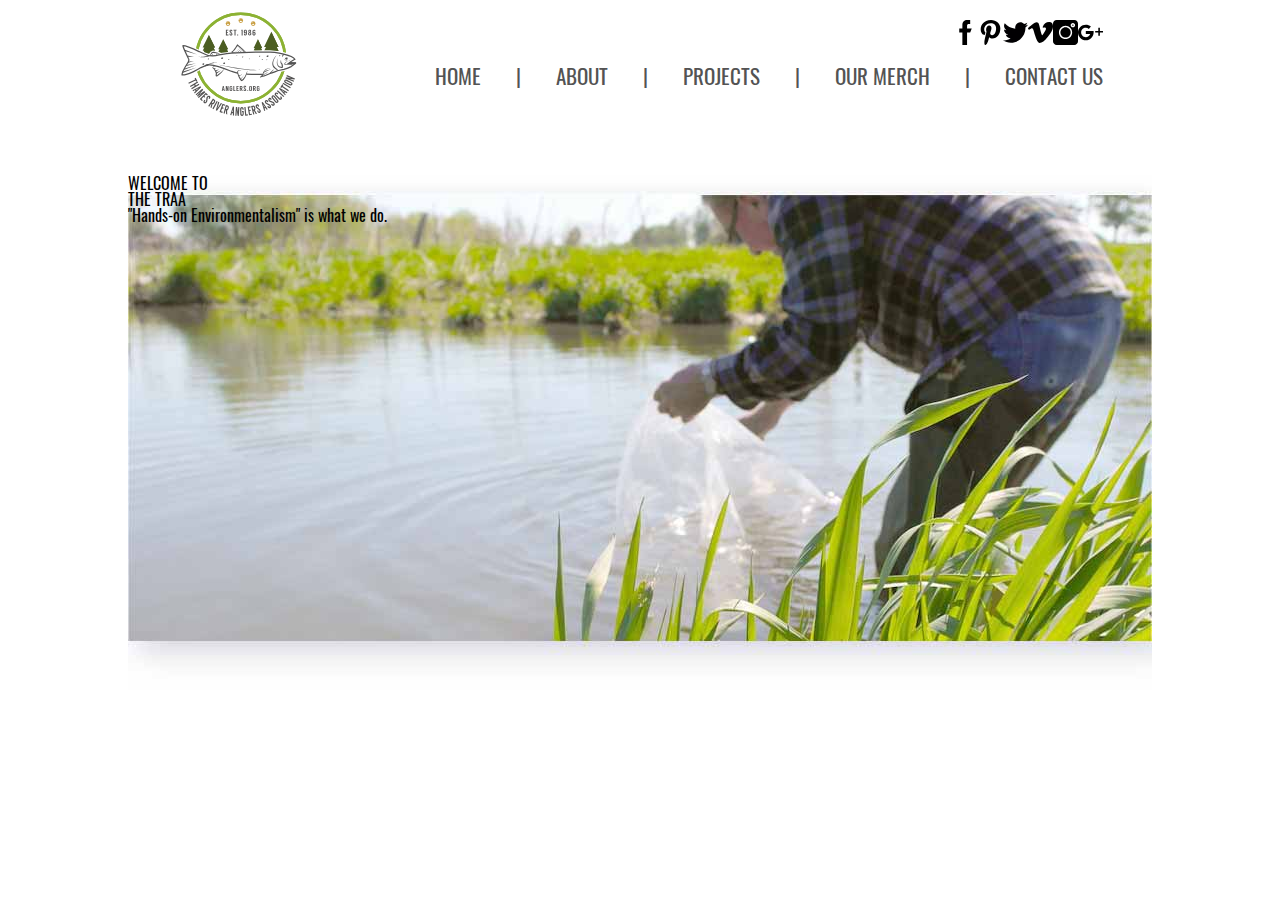
==== index.html @ b07d93be "linked fonts via @font-face, coded parts of html and css" ====
<!doctype html>
<html lang=en>

<head>
	<meta charset="utf-8">
		<title>
			Anglers - Home
		</title>
	<!--CSS RESET-->
	<link rel="stylesheet" type="text/css" href="css/reset.css"> 
	<!--CSS STYLING-->
	<link rel="stylesheet" type="text/css" href="css/main.css"> 

</head>

<body>
	<div id="siteContainer">
		<header>
			<div><img src='images/logo.svg' id="mainLogo"></div>
			<div id='socialNav'>
				<div id='socialHead'>
					<img src="images/icon_facebook.svg" alt='facebook'>
					<img src="images/icon_pinterest.svg" alt='pinterest'>
					<img src="images/icon_twitter.svg" alt='twitter'>
					<img src="images/icon_vimeo.svg" alt='vimeo'>
					<img src="images/icon_instagram.svg" alt='instagram'>
					<img src="images/icon_google_plus.svg" alt='google plus'>
				</div>
				<div id='navHead'>
					<nav>
						<ul>
							<li><a href="index.html" class="navHeadA">HOME</a>|</li>
							<li><a href='#' class="navHeadA">ABOUT</a>|</li>
							<li><a href='#' class="navHeadA">PROJECTS</a>|</li>
							<li><a href='#' class="navHeadA">OUR MERCH</a>|</li>
							<li><a href='#' class="navHeadA2">CONTACT US</a></li>

						</ul>
					</nav>

				</div>

			</div>


		</header>

		<div id='heroArea'>
			<h1>WELCOME TO<br>
				THE TRAA</h1>
				<p>"Hands-on Environmentalism" is what we do.</p>



		</div>




	</div>


<!--JAVASCRIPT LINK-->
<script src="js/main.js" type="text/javascript"></script>
</body>

</html>
---- css/main.css ----
@charset "utf-8";
/* CSS Document */

.hidden{
	display: none;
}



/*@FONT FACE LINKING*/
@font-face{
	font-family: 'Oswald';
	src: url('../fonts/Oswald-Bold.woff2') format('woff2'),
        url('../fonts/Oswald-Bold.woff') format('woff');
    font-weight: bold;
    font-style: normal;
}

@font-face {
    font-family: 'Oswald';
    src: url('../fonts/Oswald-Regular.woff2') format('woff2'),
        url('../fonts/Oswald-Regular.woff') format('woff');
    font-weight: normal;
    font-style: normal;
}

@font-face {
    font-family: 'Oswald';
    src: url('../fonts/Oswald-Light.woff2') format('woff2'),
        url('../fonts/Oswald-Light.woff') format('woff');
    font-weight: 300;
    font-style: normal;
}

@font-face {
    font-family: 'Oswald';
    src: url('../fonts/Oswald-SemiBold.woff2') format('woff2'),
        url('../fonts/Oswald-SemiBold.woff') format('woff');
    font-weight: 600;
    font-style: normal;
}

@font-face {
    font-family: 'Oswald';
    src: url('../fonts/Oswald-Medium.woff2') format('woff2'),
        url('../fonts/Oswald-Medium.woff') format('woff');
    font-weight: 500;
    font-style: normal;
}

@font-face {
    font-family: 'Oswald';
    src: url('../fonts/Oswald-ExtraLight.woff2') format('woff2'),
        url('../fonts/Oswald-ExtraLight.woff') format('woff');
    font-weight: 200;
    font-style: normal;
}

@font-face {
    font-family: 'Quattrocento';
    src: url('../fonts/Quattrocento-Bold.woff2') format('woff2'),
        url('../fonts/Quattrocento-Bold.woff') format('woff');
    font-weight: bold;
    font-style: normal;
}

@font-face {
    font-family: 'Quattrocento';
    src: url('../fonts/Quattrocento.woff2') format('woff2'),
        url('../fonts/Quattrocento.woff') format('woff');
    font-weight: normal;
    font-style: normal;
}

/*END OF FONT LINKING*/

/*SITE WIDE RULES*/

#siteContainer{
	width: 1024px;
	margin: 0 auto;
}

body{
	font-family: 'Oswald', 'arial', 'sans-serif';
}


/**********************HEADER**********************/
header{
	height: 175px;
	display: flex;
	justify-content: space-around;
}

#mainLogo{
	width: 125px;
	height: 125px;
}

nav a{
	text-decoration: none;
	color: #535353;
}

#socialHead{
	height: 25px;
}

#navHead li{
	color: #535353;
}

#navHead ul, #socialHead{
	display: flex;
	justify-content: flex-end;
}

#navHead ul li{
	font-size: 21px;

}

.navHeadA{
	margin-left: 35px;
	margin-right: 35px;
}

.navHeadA2{
	margin-left: 35px;
}


#navHead ul li a:hover{
	color: #b7964b;
}

#socialHead img:hover{
	color: #b7964b;
}

#socialHead{
	margin-top: 20px;
}

#navHead{
	margin-top: 20px;
}



/**********************HERO IMAGE (HOME)**********************/

#heroArea{
	background-image: url("../images/hero_man.jpg");
	height: 515px;
	margin-top: 0px;
}
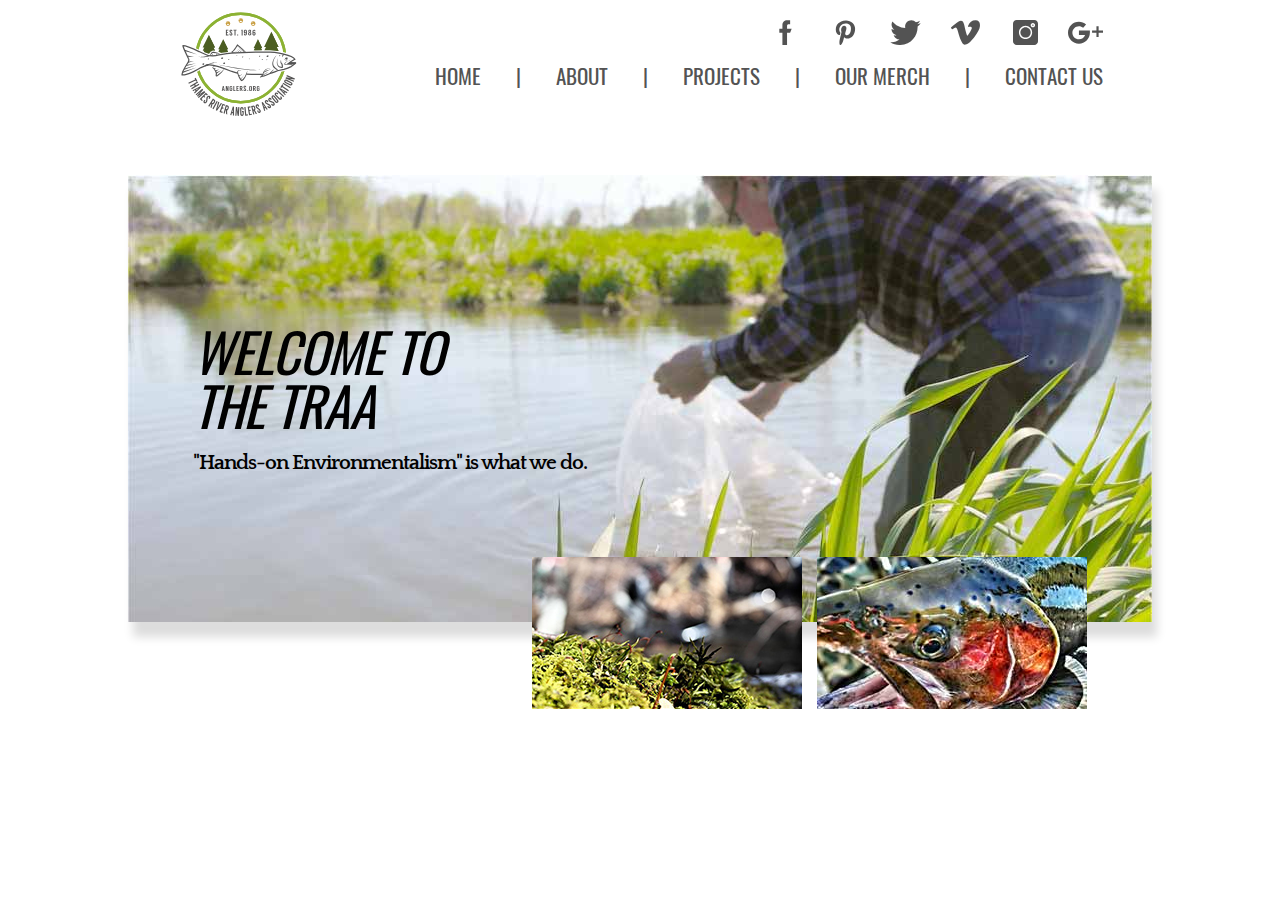
==== commit 2cbbbd3b: "new changes to html and css" ====
--- a/index.html
+++ b/index.html
@@ -19,6 +19,7 @@
 			<div><img src='images/logo.svg' id="mainLogo"></div>
 			<div id='socialNav'>
 				<div id='socialHead'>
+					
 					<img src="images/icon_facebook.svg" alt='facebook'>
 					<img src="images/icon_pinterest.svg" alt='pinterest'>
 					<img src="images/icon_twitter.svg" alt='twitter'>
@@ -46,14 +47,16 @@
 		</header>
 
 		<div id='heroArea'>
+			<div id='heroText'>
 			<h1>WELCOME TO<br>
 				THE TRAA</h1>
 				<p>"Hands-on Environmentalism" is what we do.</p>
-
-
-
+			</div>
 		</div>
-
+		<div id='heroSlide'>
+				<img src="images/plant_slide.jpg" alt='plant close up'>
+				<img src="images/fish_slide.jpg" alt='fish close up' id='slideImg'>
+			</div>
 
 
 
--- a/css/main.css
+++ b/css/main.css
@@ -90,7 +90,7 @@
 header{
 	height: 175px;
 	display: flex;
-	justify-content: space-around;
+    justify-content: space-around;
 }
 
 #mainLogo{
@@ -103,8 +103,14 @@
 	color: #535353;
 }
 
+
 #socialHead{
 	height: 25px;
+}
+
+#socialHead img{
+    width: 35px;
+    margin-left: 25px;
 }
 
 #navHead li{
@@ -131,7 +137,7 @@
 }
 
 
-#navHead ul li a:hover{
+#socialNav a:hover{
 	color: #b7964b;
 }
 
@@ -153,6 +159,43 @@
 
 #heroArea{
 	background-image: url("../images/hero_man.jpg");
-	height: 515px;
+	background-repeat: no-repeat; 
+    height: 447px;
 	margin-top: 0px;
-}	+    display: flex;
+    align-items: center;
+    box-shadow: 5px 15px 9px #dddddd;
+}	
+
+#heroText{
+    margin-left: 65px;
+}
+
+#heroArea h1{
+    font-size: 54px;
+    font-style: italic;
+    color: #010101;
+    letter-spacing: -1px;
+}
+
+#heroArea p{
+    font-size: 21px;
+    font-family: 'Quattrocento';
+    font-weight: bold;
+    letter-spacing: -1px;
+    color: #010101;
+    margin-top: 20px;
+}
+
+#heroSlide{
+    display: flex;
+    justify-content: flex-end;
+    position: relative;
+    bottom: 65px;
+    right: 65px;
+}
+
+#slideImg{
+    margin-left: 15px;
+}
+
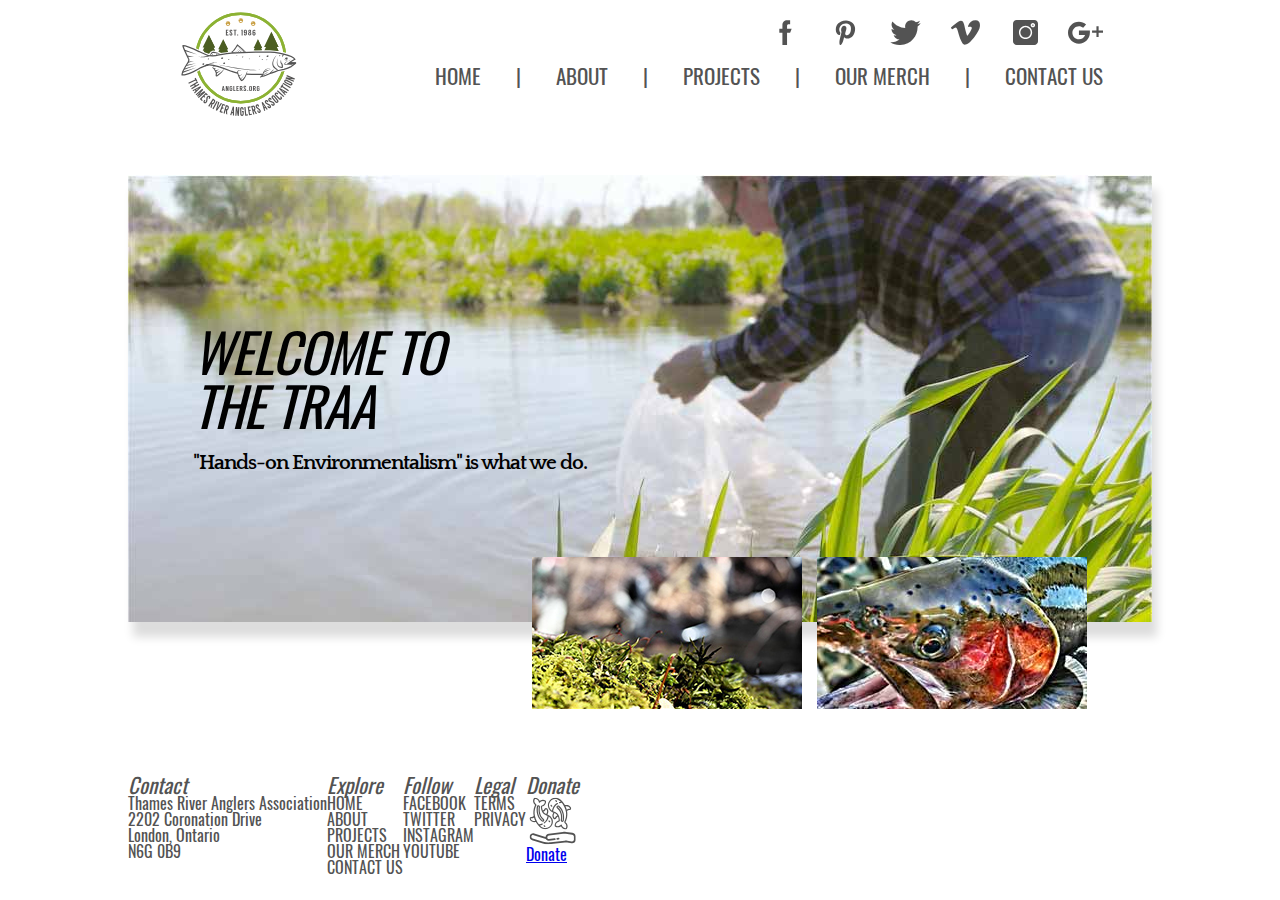
==== commit 5723411d: "added icon_donate.svg to images folder, created footer in html" ====
--- a/index.html
+++ b/index.html
@@ -60,6 +60,71 @@
 
 
 
+	
+
+
+
+
+
+	<footer>
+		<div id='contactFoot'>
+			<h3>Contact</h3>
+			<p>Thames River Anglers Association<br>
+			2202 Coronation Drive<br>
+			London, Ontario<br>
+			N6G 0B9</p>
+			
+		</div>
+
+		<div id='exploreFoot'>
+			<h3>Explore</h3>
+			<nav>
+				<ul>
+					<li><a href="index.html">HOME</a></li>
+					<li><a href="#">ABOUT</a></li>
+					<li><a href="#">PROJECTS</a></li>
+					<li><a href="#">OUR MERCH</a></li>
+					<li><a href="#">CONTACT US</a></li>
+				</ul>
+			</nav>
+			
+			
+		</div>
+
+		<div id='followFoot'>
+			<h3>Follow</h3>
+			<nav>
+				<ul>
+					<li><a href="#">FACEBOOK</a></li>
+					<li><a href="#">TWITTER</a></li>
+					<li><a href="#">INSTAGRAM</a></li>
+					<li><a href="#">YOUTUBE</a></li>
+				</ul>
+			</nav>
+			
+		</div>
+
+		<div id='legalFoot'>
+			<h3>Legal</h3>
+			<nav>
+				<ul>
+					<li><a href="#">TERMS</a></li>
+					<li><a href="#">PRIVACY</a></li>
+				</ul>
+			</nav>
+			
+		</div>
+
+		<div id='donateFoot'>
+			<h3>Donate</h3>
+			<a href="#"><img src="images/icon_donate.svg">Donate</a>
+				
+			
+		</div>
+
+
+	</footer>
+
 	</div>
 
 
--- a/css/main.css
+++ b/css/main.css
@@ -199,3 +199,27 @@
     margin-left: 15px;
 }
 
+
+
+
+
+
+
+
+/**********************FOOTER**********************/
+
+footer{
+    display: flex;
+    flex-direction: row;
+}
+
+footer p{
+    color: #535353;
+}
+
+
+footer h3{
+    font-style: italic;
+    font-size: 21px;
+    color: #535353;
+}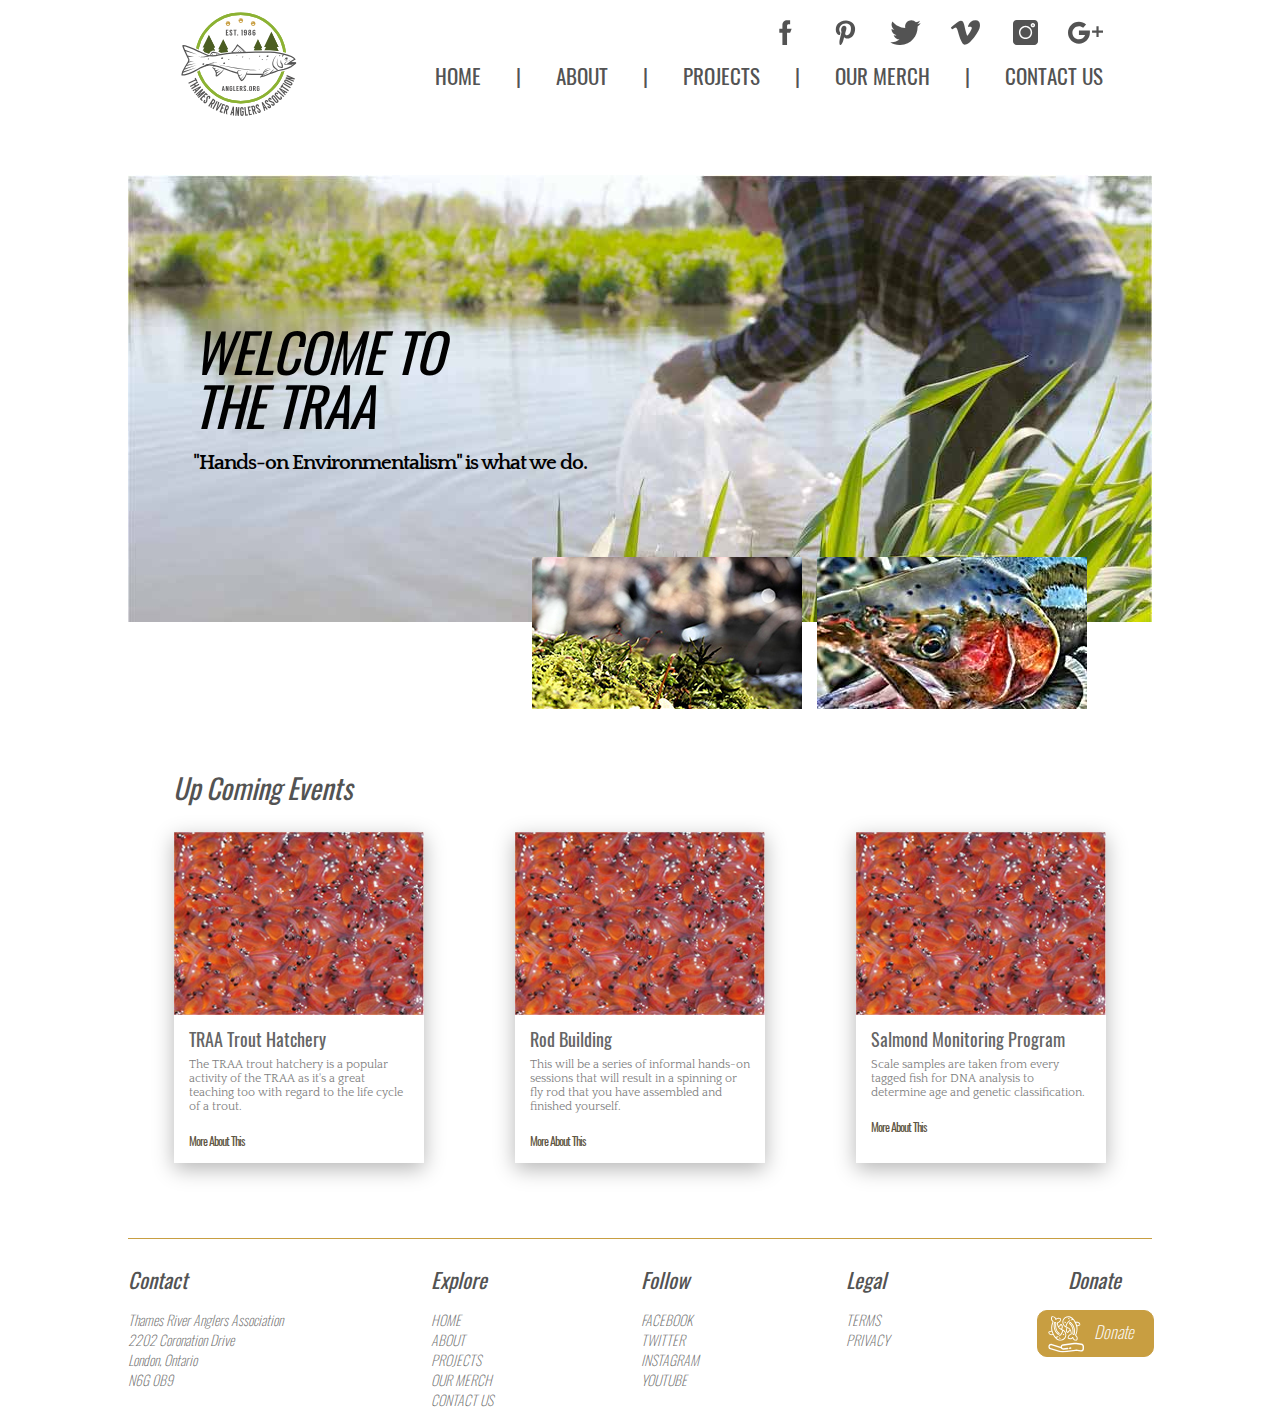
==== commit abc7360a: "completed footer and home page" ====
--- a/index.html
+++ b/index.html
@@ -46,17 +46,57 @@
 
 		</header>
 
-		<div id='heroArea'>
+		<section id='heroArea'>
 			<div id='heroText'>
 			<h1>WELCOME TO<br>
 				THE TRAA</h1>
 				<p>"Hands-on Environmentalism" is what we do.</p>
 			</div>
-		</div>
+		</section>
 		<div id='heroSlide'>
 				<img src="images/plant_slide.jpg" alt='plant close up'>
 				<img src="images/fish_slide.jpg" alt='fish close up' id='slideImg'>
 			</div>
+
+		<section id='eventsSec'>
+			<h2>Up Coming Events</h2>
+			<div id='events'>
+			
+			<div class='events'>
+				<img src="images/trout_hatch.jpg">
+				<div class='eventsDesc'>
+				<h3>TRAA Trout Hatchery</h3>
+				<p>The TRAA trout hatchery is a popular activity of the TRAA as it's a great teaching too with regard to the life cycle of a trout.</p>
+				<a href="#"><p>More About This</p></a>
+				</div>
+
+				
+			</div>
+
+			<div class='events'>
+				<img src="images/trout_hatch.jpg">
+				<div class='eventsDesc'>
+				<h3>Rod Building</h3>
+				<p>This will be a series of informal hands-on sessions that will result in a spinning or fly rod that you have assembled and finished yourself.</p>
+				<a href="#"><p>More About This</p></a>
+				</div>
+
+				
+			</div>
+
+			<div class='events'>
+				<img src="images/trout_hatch.jpg">
+				<div class='eventsDesc'>
+				<h3>Salmond Monitoring Program</h3>
+				<p>Scale samples are taken from every tagged fish for DNA analysis to determine age and genetic classification.</p>
+				<a href="#"><p>More About This</p></a>
+				</div>
+
+				
+			</div>
+
+		</div>
+		</section>
 
 
 
@@ -65,7 +105,7 @@
 
 
 
-
+<!--*************************FOOTER******************-->
 	<footer>
 		<div id='contactFoot'>
 			<h3>Contact</h3>
@@ -117,8 +157,12 @@
 
 		<div id='donateFoot'>
 			<h3>Donate</h3>
-			<a href="#"><img src="images/icon_donate.svg">Donate</a>
-				
+			<a href="#">
+				<div id='donateBut'>
+				<img src="images/icon_donate.svg">
+				<p>Donate</p>
+			</div>
+			 </a>
 			
 		</div>
 
--- a/css/main.css
+++ b/css/main.css
@@ -138,11 +138,11 @@
 
 
 #socialNav a:hover{
-	color: #b7964b;
+	color: #c89e41;
 }
 
 #socialHead img:hover{
-	color: #b7964b;
+	color: #c89e41;
 }
 
 #socialHead{
@@ -164,7 +164,6 @@
 	margin-top: 0px;
     display: flex;
     align-items: center;
-    box-shadow: 5px 15px 9px #dddddd;
 }	
 
 #heroText{
@@ -199,22 +198,78 @@
     margin-left: 15px;
 }
 
-
-
-
-
+/**********************EVENTS (HOME)**********************/
+
+#events{
+    display: flex;
+    justify-content: space-around;
+    margin-top: 30px;
+}
+
+#eventsSec h2{
+    font-size: 28px;
+    color: #535353;
+    margin-left: 45px;
+    font-style: italic;
+}
+
+
+
+.events{
+    display: flex;
+    flex-direction: column;
+    width: 250px;
+    box-shadow: 0 6px 20px 0 #b6b6b6;
+}
+
+.eventsDesc{
+    margin: 15px;
+}
+
+.eventsDesc h3{
+    font-size: 18px;
+    color: #656565;
+}
+
+.eventsDesc p{
+    font-size: 12px;
+    font-family: 'Quattrocento';
+    margin-top: 10px;
+    line-height: 14px;
+    color: gray;
+}
+
+.eventsDesc a p{
+    margin-top: 20px;
+    margin-bottom: auto;
+    color: #5f5644;
+    font-family: 'Oswald';
+    letter-spacing: -1px;
+}
+
+.events a{
+    text-decoration: none;
+}
 
 
 
 /**********************FOOTER**********************/
 
+/*dev reminder: use JS for dontate button*/
 footer{
     display: flex;
     flex-direction: row;
+    justify-content: space-between;
+    border-top: solid 1px #c89e41;
+    margin-top: 75px;
 }
 
 footer p{
-    color: #535353;
+    color: #717171;
+    font-size: 14px;
+    font-style: italic;
+    line-height: 20px;
+    font-weight: lighter;
 }
 
 
@@ -222,4 +277,48 @@
     font-style: italic;
     font-size: 21px;
     color: #535353;
-}+    margin-top: 30px;
+    margin-bottom: 20px;
+}
+
+footer a{
+    color: #717171;
+    font-size: 14px;
+    font-style: italic;
+    font-weight: lighter;
+    line-height: 20px;
+    text-decoration: none;
+}
+
+footer a:hover{
+    color: #c89e41;
+}
+
+#donateFoot{
+    width: 115px; 
+}
+
+#donateBut{
+    width: 115px;
+    height: 45px;
+    display: flex;
+    border: solid 1px #c89e41;
+    border-radius: 10px;
+    background-color: #c89e41;
+}
+
+#donateBut p{
+    font-size: 17px;
+    padding-top: 11px;
+    color: white;
+}
+
+#donateFoot h3{
+    text-align: center;
+}
+
+#donateBut img{
+    width: 50px;
+    padding: 3px;
+}
+
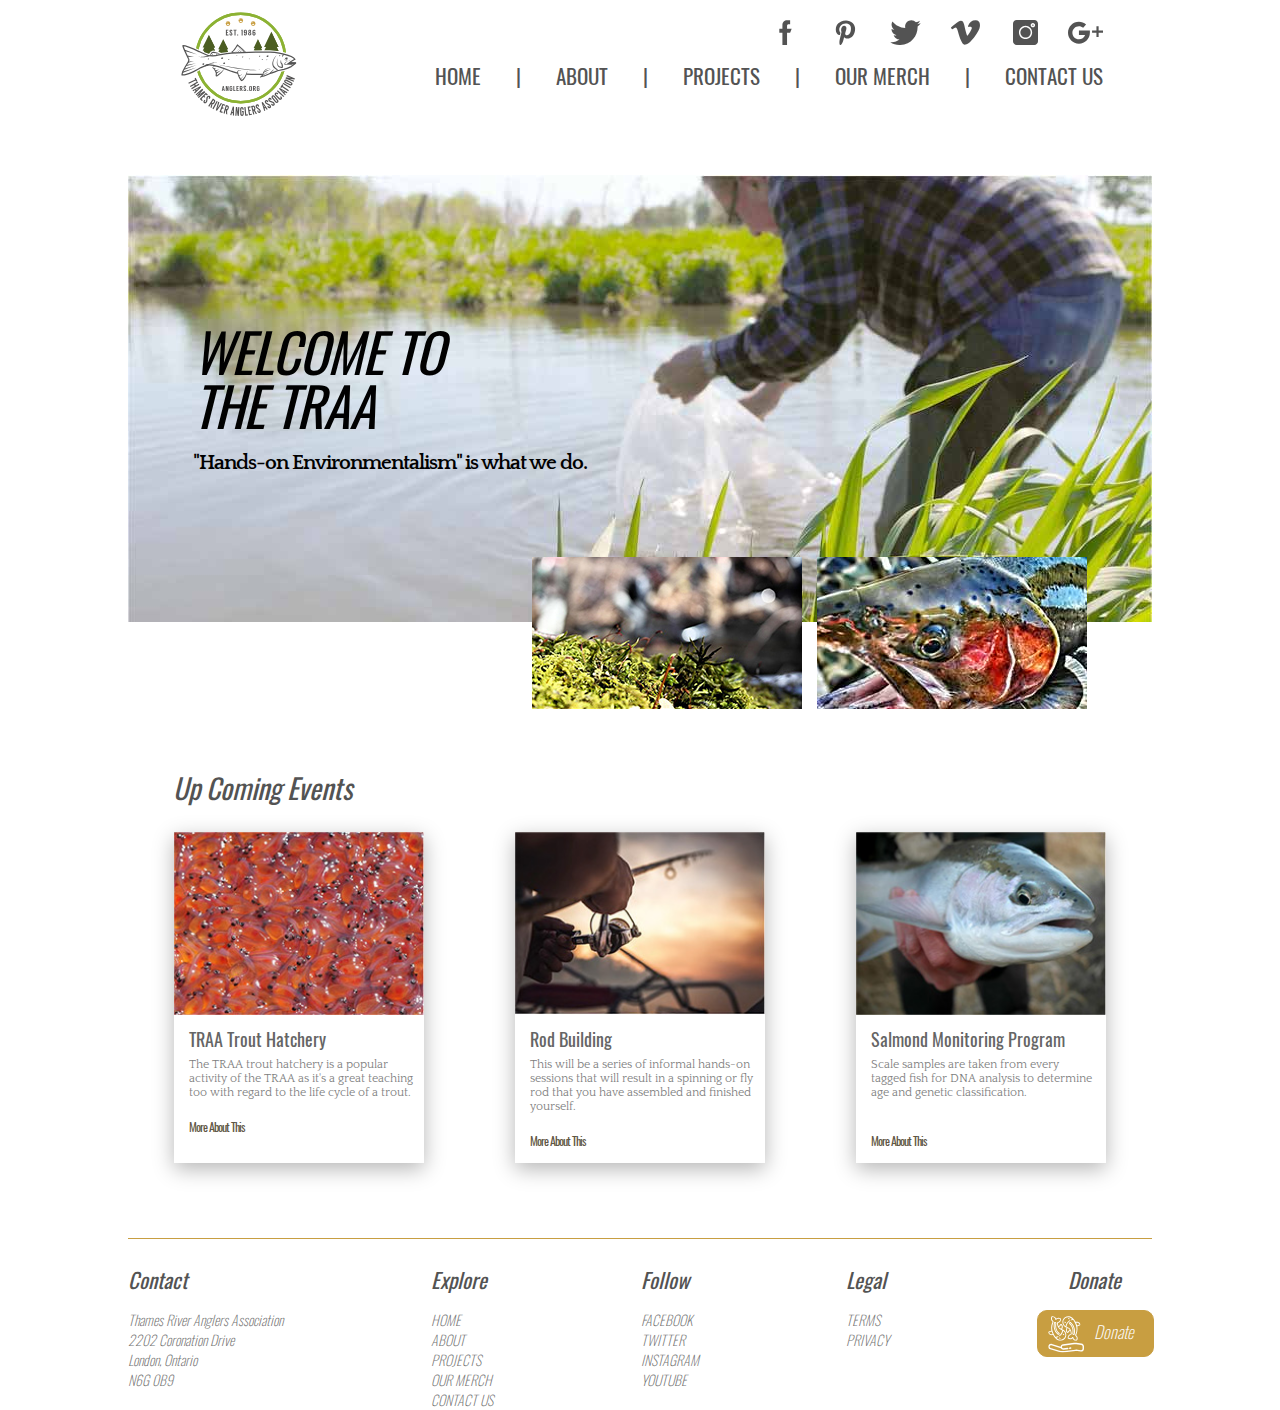
==== commit 3ee6839b: "fixed bugs and added transitions to homepage" ====
--- a/index.html
+++ b/index.html
@@ -74,7 +74,7 @@
 			</div>
 
 			<div class='events'>
-				<img src="images/trout_hatch.jpg">
+				<img src="images/rod_build.jpg">
 				<div class='eventsDesc'>
 				<h3>Rod Building</h3>
 				<p>This will be a series of informal hands-on sessions that will result in a spinning or fly rod that you have assembled and finished yourself.</p>
@@ -85,11 +85,11 @@
 			</div>
 
 			<div class='events'>
-				<img src="images/trout_hatch.jpg">
+				<img src="images/salmond_monitor.jpg">
 				<div class='eventsDesc'>
 				<h3>Salmond Monitoring Program</h3>
 				<p>Scale samples are taken from every tagged fish for DNA analysis to determine age and genetic classification.</p>
-				<a href="#"><p>More About This</p></a>
+				<a href="#" id='eventMove'><p>More About This</p></a>
 				</div>
 
 				
--- a/css/main.css
+++ b/css/main.css
@@ -101,6 +101,7 @@
 nav a{
 	text-decoration: none;
 	color: #535353;
+    transition: all .3s ease;
 }
 
 
@@ -213,17 +214,28 @@
     font-style: italic;
 }
 
-
+#eventMove{
+    position: relative;
+    top: 14px;
+}
 
 .events{
     display: flex;
     flex-direction: column;
     width: 250px;
     box-shadow: 0 6px 20px 0 #b6b6b6;
-}
+    transition: all .3s ease;
+}
+
+.events:hover{
+    flex-grow: .05;
+    box-shadow: 0 6px 20px 0 #8a8a8a;
+}
+
 
 .eventsDesc{
     margin: 15px;
+    width: 225px;
 }
 
 .eventsDesc h3{
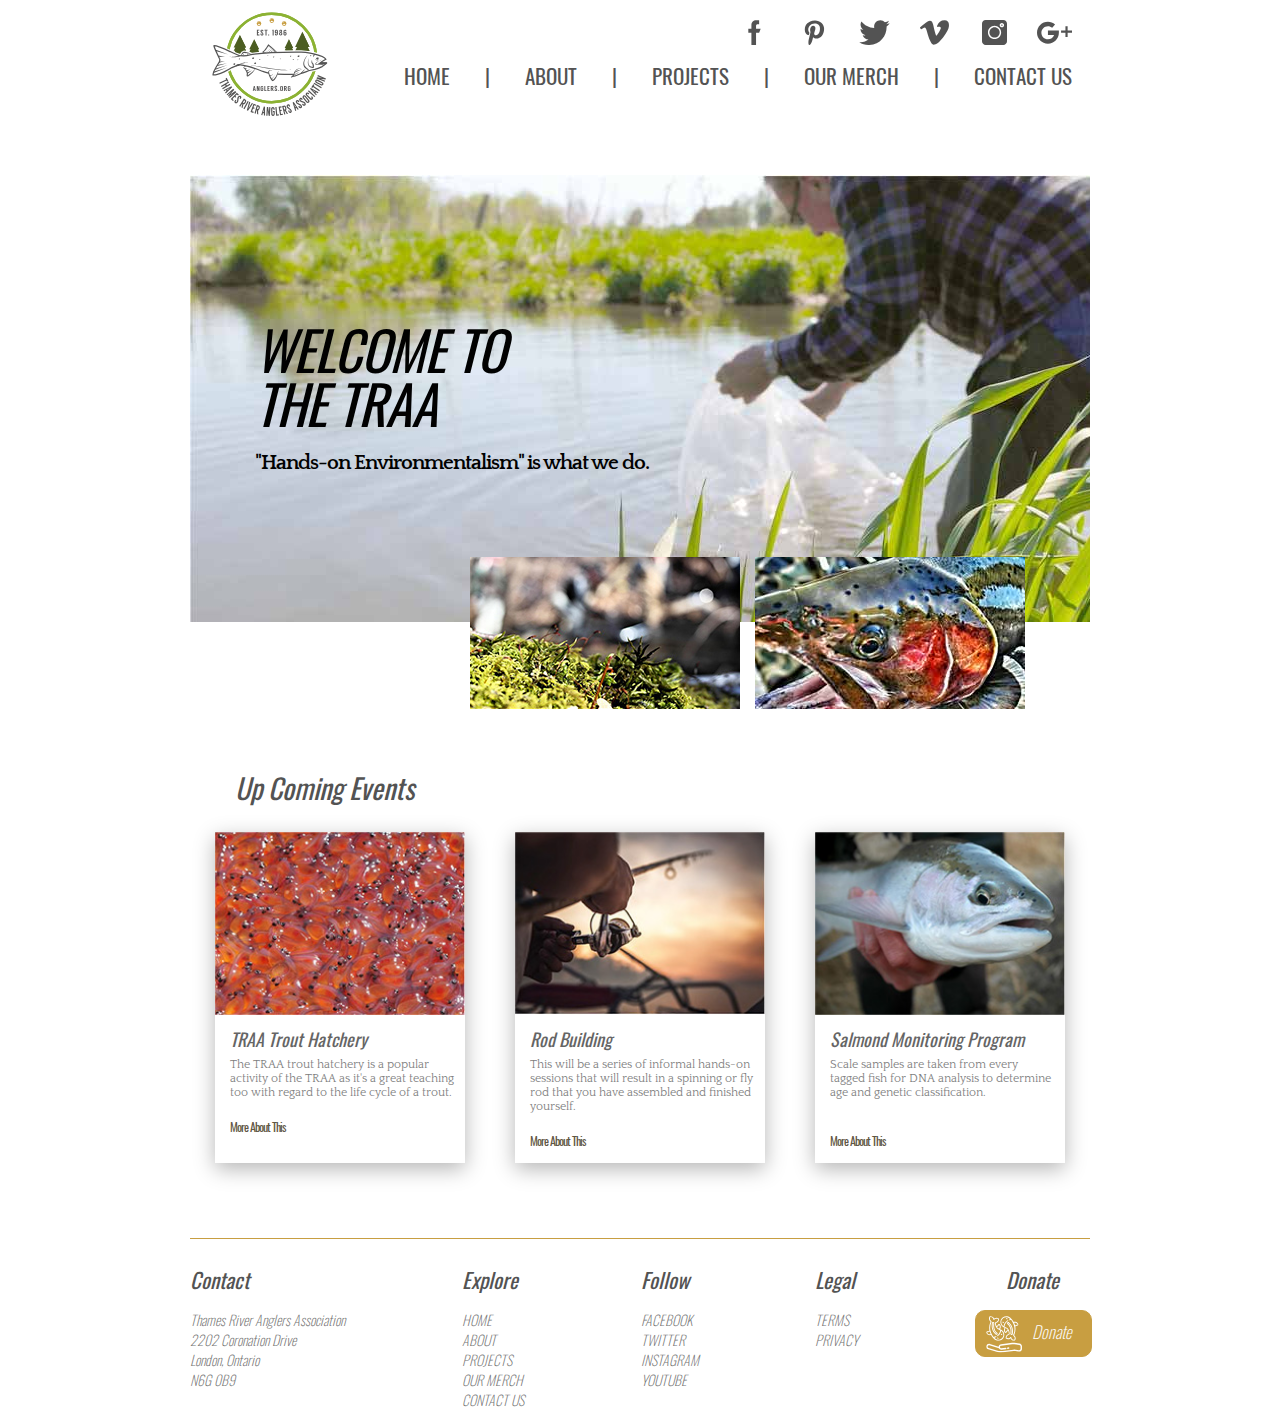
==== commit 8abf8533: "put nav icons in <object> tags. they now glow on hover." ====
--- a/index.html
+++ b/index.html
@@ -15,23 +15,22 @@
 
 <body>
 	<div id="siteContainer">
-		<header>
-			<div><img src='images/logo.svg' id="mainLogo"></div>
+<header>
+			<div><a href="index.html"><img src='images/logo.svg' id="mainLogo"></div></a>
 			<div id='socialNav'>
 				<div id='socialHead'>
-					
-					<img src="images/icon_facebook.svg" alt='facebook'>
-					<img src="images/icon_pinterest.svg" alt='pinterest'>
-					<img src="images/icon_twitter.svg" alt='twitter'>
-					<img src="images/icon_vimeo.svg" alt='vimeo'>
-					<img src="images/icon_instagram.svg" alt='instagram'>
-					<img src="images/icon_google_plus.svg" alt='google plus'>
+					<object data="images/icon_facebook.svg" type="text/svg"></object>
+					<object data="images/icon_pinterest.svg" type="text/svg"></object>
+					<object data="images/icon_twitter.svg" type="text/svg"></object>
+					<object data="images/icon_vimeo.svg" type="text/svg"></object>
+					<object data="images/icon_instagram.svg" type="text/svg"></object>
+					<object data="images/icon_google_plus.svg" type="text/svg"></object>
 				</div>
 				<div id='navHead'>
 					<nav>
 						<ul>
 							<li><a href="index.html" class="navHeadA">HOME</a>|</li>
-							<li><a href='#' class="navHeadA">ABOUT</a>|</li>
+							<li><a href='about.html' class="navHeadA">ABOUT</a>|</li>
 							<li><a href='#' class="navHeadA">PROJECTS</a>|</li>
 							<li><a href='#' class="navHeadA">OUR MERCH</a>|</li>
 							<li><a href='#' class="navHeadA2">CONTACT US</a></li>
@@ -44,7 +43,7 @@
 			</div>
 
 
-		</header>
+		</header><!--**********END OF HEADER***********-->
 
 		<section id='heroArea'>
 			<div id='heroText'>
@@ -121,7 +120,7 @@
 			<nav>
 				<ul>
 					<li><a href="index.html">HOME</a></li>
-					<li><a href="#">ABOUT</a></li>
+					<li><a href="about.html">ABOUT</a></li>
 					<li><a href="#">PROJECTS</a></li>
 					<li><a href="#">OUR MERCH</a></li>
 					<li><a href="#">CONTACT US</a></li>
--- a/css/main.css
+++ b/css/main.css
@@ -77,12 +77,30 @@
 /*SITE WIDE RULES*/
 
 #siteContainer{
-	width: 1024px;
+	width: 900px;
 	margin: 0 auto;
 }
 
 body{
 	font-family: 'Oswald', 'arial', 'sans-serif';
+}
+
+
+h1{
+    font-size: 54px;
+    font-style: italic;
+}
+
+h3{
+    font-style: italic;
+    font-size: 21px;
+    color: #535353;
+}
+
+p{
+    font-family: 'Quattrocento';
+    font-size: 18px;
+    line-height: 26px;
 }
 
 
@@ -109,7 +127,7 @@
 	height: 25px;
 }
 
-#socialHead img{
+#socialHead object{
     width: 35px;
     margin-left: 25px;
 }
@@ -265,6 +283,95 @@
 
 
 
+/*******************ABOUT***********************/
+
+#aboutTRAA{
+    display: flex;
+    flex-direction: column;
+    justify-content: space-between;
+}
+
+.aboutTRAA{
+    display: flex;
+}
+
+.aboutTRAA img{
+    margin: 10px;
+}
+
+.aboutTRAA #imgWrap{
+    flex-wrap: wrap;
+    width: 600px;
+    margin-left: auto;
+}
+
+#aboutDesc1{
+    width: 370px;
+}
+
+#aboutDesc1 p{
+    margin: 10px;
+    margin-top: 20px;
+}
+
+#aboutDesc2{
+    margin: 10px;
+}
+
+
+
+
+
+
+#teamList{
+    display: flex;
+    height: 215px;
+}
+
+#sponsors, #executives{
+    margin-top: 30px;
+}
+
+#executives{
+    width: 350px;
+}
+
+#sponsors{
+    width: 275px;
+    margin-right: 50px;
+}
+
+#sponsors img{
+    margin: 10px;
+}
+
+#sponsors #center{
+    margin-left: 105px;
+}
+
+#executives h6{
+    font-size: 22px;
+    font-style: italic;
+    color: #333;
+}
+
+#executives #eList div div{
+    margin-top: 10px;
+}
+
+#eList{
+    display: flex;
+    flex-direction: row;
+}
+
+#eList div{
+    margin-right: 20px;
+}
+
+#team{
+    margin-top: 40px;
+}
+
 /**********************FOOTER**********************/
 
 /*dev reminder: use JS for dontate button*/
@@ -278,6 +385,7 @@
 
 footer p{
     color: #717171;
+    font-family: 'Oswald';
     font-size: 14px;
     font-style: italic;
     line-height: 20px;
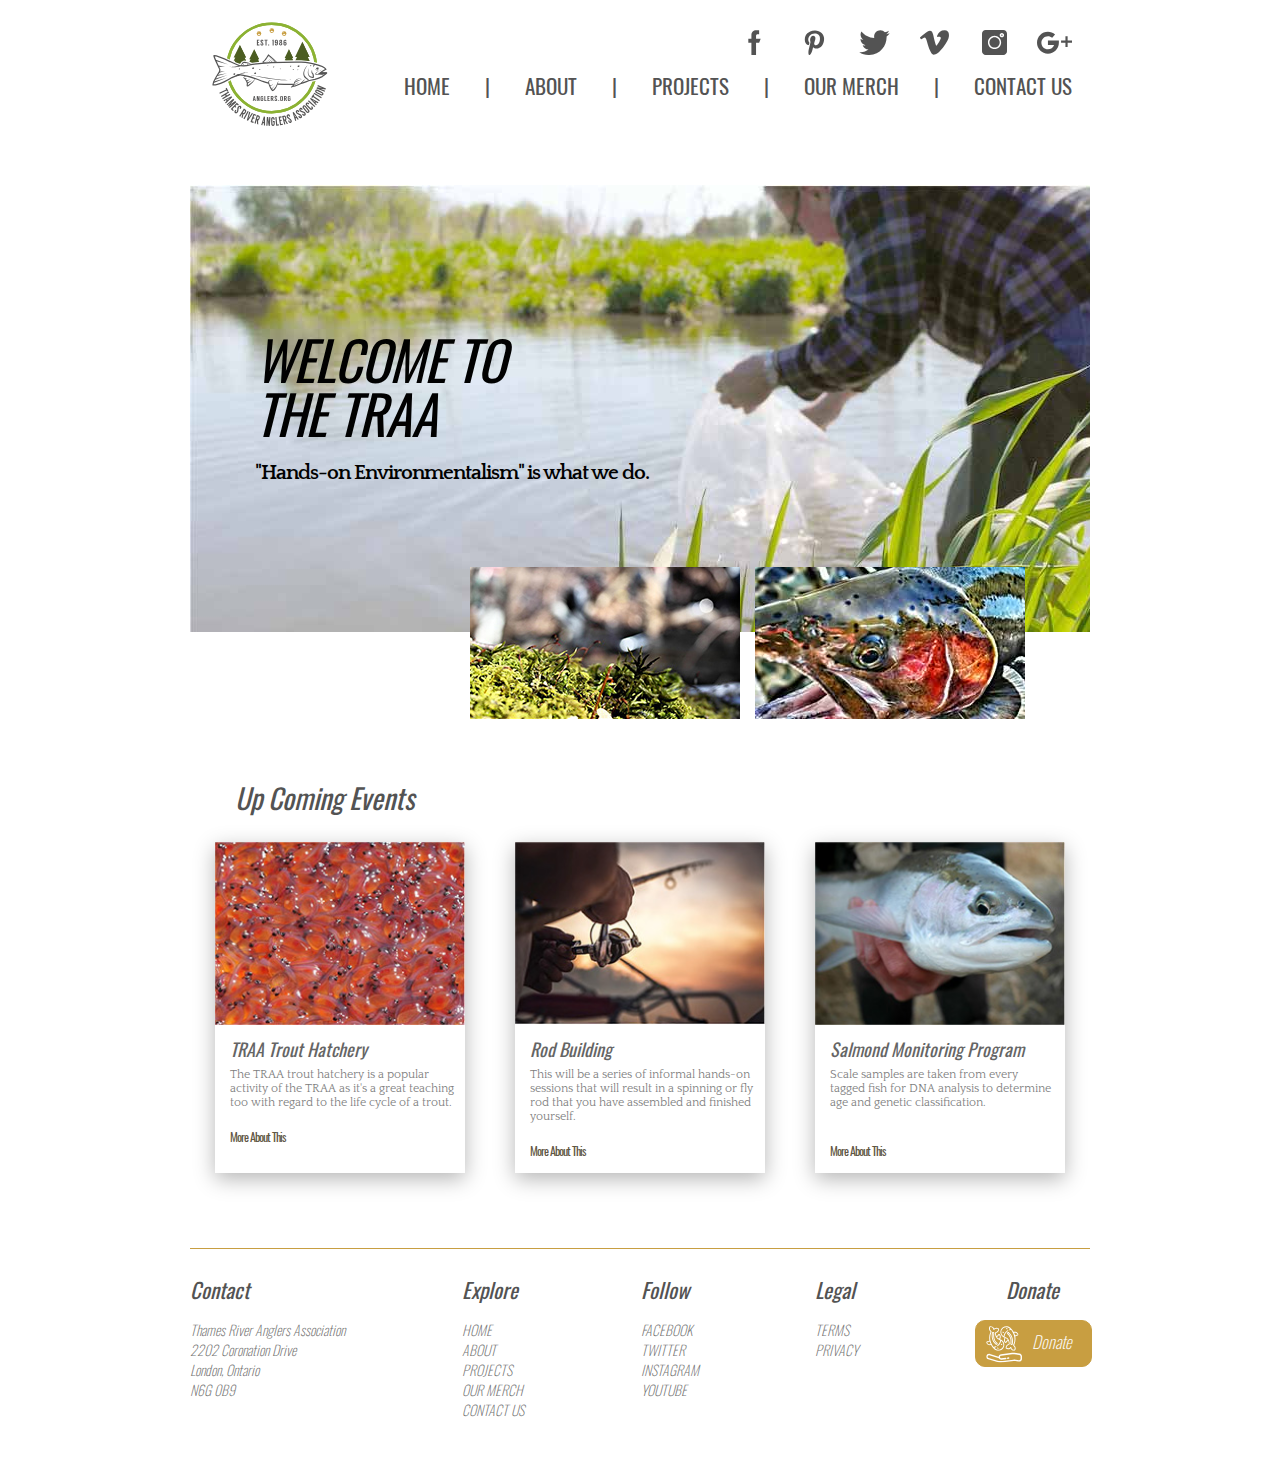
==== commit dfbd73ac: "projects page completed, all pages recieved bug fixes, .py file almost complete" ====
--- a/index.html
+++ b/index.html
@@ -16,7 +16,7 @@
 <body>
 	<div id="siteContainer">
 <header>
-			<div><a href="index.html"><img src='images/logo.svg' id="mainLogo"></div></a>
+			<a href="index.html"><div><img src='images/logo.svg' id="mainLogo" alt='logo'></div></a>
 			<div id='socialNav'>
 				<div id='socialHead'>
 					<object data="images/icon_facebook.svg" type="text/svg"></object>
@@ -28,6 +28,7 @@
 				</div>
 				<div id='navHead'>
 					<nav>
+						<h2 class='hidden'>Main Nav</h2>
 						<ul>
 							<li><a href="index.html" class="navHeadA">HOME</a>|</li>
 							<li><a href='about.html' class="navHeadA">ABOUT</a>|</li>
@@ -62,7 +63,7 @@
 			<div id='events'>
 			
 			<div class='events'>
-				<img src="images/trout_hatch.jpg">
+				<img src="images/trout_hatch.jpg" alt='trout'>
 				<div class='eventsDesc'>
 				<h3>TRAA Trout Hatchery</h3>
 				<p>The TRAA trout hatchery is a popular activity of the TRAA as it's a great teaching too with regard to the life cycle of a trout.</p>
@@ -73,7 +74,7 @@
 			</div>
 
 			<div class='events'>
-				<img src="images/rod_build.jpg">
+				<img src="images/rod_build.jpg" alt='fishing rod'>
 				<div class='eventsDesc'>
 				<h3>Rod Building</h3>
 				<p>This will be a series of informal hands-on sessions that will result in a spinning or fly rod that you have assembled and finished yourself.</p>
@@ -84,7 +85,7 @@
 			</div>
 
 			<div class='events'>
-				<img src="images/salmond_monitor.jpg">
+				<img src="images/salmond_monitor.jpg" alt='salmond fish'>
 				<div class='eventsDesc'>
 				<h3>Salmond Monitoring Program</h3>
 				<p>Scale samples are taken from every tagged fish for DNA analysis to determine age and genetic classification.</p>
@@ -118,6 +119,7 @@
 		<div id='exploreFoot'>
 			<h3>Explore</h3>
 			<nav>
+				<h6 class='hidden'>Footer Nav</h6>
 				<ul>
 					<li><a href="index.html">HOME</a></li>
 					<li><a href="about.html">ABOUT</a></li>
@@ -133,6 +135,7 @@
 		<div id='followFoot'>
 			<h3>Follow</h3>
 			<nav>
+				<h6 class='hidden'>Social Nav</h6>
 				<ul>
 					<li><a href="#">FACEBOOK</a></li>
 					<li><a href="#">TWITTER</a></li>
@@ -146,6 +149,7 @@
 		<div id='legalFoot'>
 			<h3>Legal</h3>
 			<nav>
+				<h6 class='hidden'>Legal Nav</h6>
 				<ul>
 					<li><a href="#">TERMS</a></li>
 					<li><a href="#">PRIVACY</a></li>
@@ -158,7 +162,7 @@
 			<h3>Donate</h3>
 			<a href="#">
 				<div id='donateBut'>
-				<img src="images/icon_donate.svg">
+				<img src="images/icon_donate.svg" alt='donate now'>
 				<p>Donate</p>
 			</div>
 			 </a>
@@ -172,7 +176,7 @@
 
 
 <!--JAVASCRIPT LINK-->
-<script src="js/main.js" type="text/javascript"></script>
+<script src="js/main.js"></script>
 </body>
 
 </html>--- a/css/main.css
+++ b/css/main.css
@@ -109,6 +109,7 @@
 	height: 175px;
 	display: flex;
     justify-content: space-around;
+    margin-top: 10px;
 }
 
 #mainLogo{
@@ -372,6 +373,168 @@
     margin-top: 40px;
 }
 
+
+/*******************FORM**********************/
+#formPageContainer{
+    display: flex;
+}
+
+
+
+#member span{
+    font-weight: bold;
+    font-style: italic;
+}
+
+#member{
+    width: 550px;
+}
+
+#member{
+    padding-left: 20px;
+    padding-right: 20px;
+    border-right: solid 1px #c89e41;
+}
+
+#member p{
+    margin-top: 20px;
+}
+
+#member form{
+    margin-top: 30px;
+}
+
+#member .formStack{
+    display: flex;
+}
+
+#member .formStack input{
+    margin-right: 29px;
+}
+
+
+#member input{
+    height: 50px; 
+    border: solid 1px #717171;
+    border-radius: 10px;
+    margin-bottom: 15px;
+    box-shadow: 0 3px 20px 0 #b6b6b6;
+}
+
+#member .inputS{
+    width: 235px;
+}
+
+#member .inputL{
+    width: 500px;
+}
+
+#member label{
+    display: block;
+    margin-left: 10px;
+    font-size: 19px;
+    font-weight: lighter;
+    font-style: italic;
+    margin-bottom: 5px;
+    color: #717171;
+}
+
+#member button{
+    width: 115px;
+    height: 45px;
+    border-radius: 10px;
+    background-color: white;
+    border: solid 1px #c89e41;
+    margin-top: 20px;
+    position: relative;
+    left: 360px;
+    font-family: 'Oswald';
+    font-style: italic;
+    font-weight: lighter;
+    font-size: 16px;
+    color: #717171;
+    text-align: center;
+    transition: all .2s ease;
+}
+
+#member button:hover{
+    background-color: #c89e41;
+    border: solid 1px #c89e41;
+    color: white;
+    box-shadow: 0 3px 20px 0 #b6b6b6;
+}
+
+#memberInfo{
+    margin: 0 auto;
+    display: flex;
+    flex-direction: column;
+    margin-left: 70px;
+}
+
+#memberInfo p{
+    font-size: 26px;
+    color: #333;
+}
+
+#memberInfo #number{
+    font-size: 30px;
+    font-weight: bold;
+}
+
+#memberInfo img{
+    padding: 70px;
+}
+
+#memberInfo div{
+    margin-top: 50px;
+}
+
+#memberInfo #svgPhone{
+    width: 40px;
+}
+
+#memberInfo #svgPin{
+    width: 50px;
+}
+
+/*******************PROJECT INFO****************/
+#projects{
+    display: flex;
+    flex-direction: column;
+}
+
+#projectInfo{
+    display: flex;
+}
+
+#projectInfo h2{
+    font-size: 25px;
+    color: #3e3e3e;
+    margin-top: 25px;
+}
+
+#projectInfo h6{
+    font-size: 20px;
+    color: #3e3e3e;
+    margin-top: 5px;
+}
+
+#projectInfo p{
+    margin-top: 25px;
+    width: 400px;
+}
+
+#projectImg{
+    display: flex;
+    align-items: flex-end;
+    margin-left: 20px;
+}
+
+#projectInfo2{
+    margin-top: 30px;
+}
+
+
 /**********************FOOTER**********************/
 
 /*dev reminder: use JS for dontate button*/
@@ -381,6 +544,7 @@
     justify-content: space-between;
     border-top: solid 1px #c89e41;
     margin-top: 75px;
+    margin-bottom: 40px;
 }
 
 footer p{
